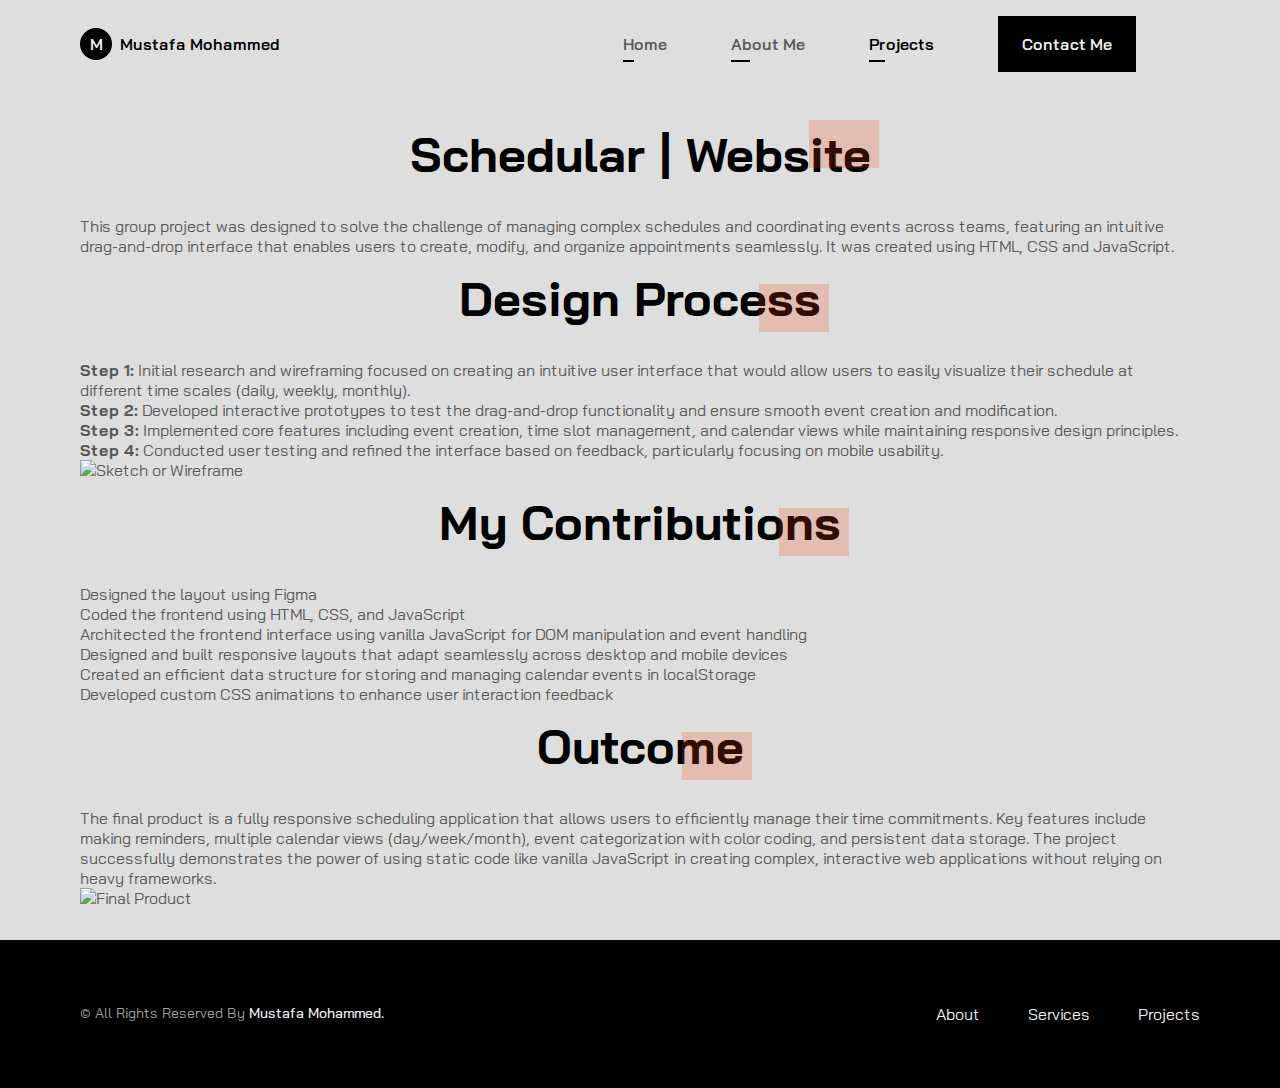
==== project1.html @ 7ba120cb "trying to fix quickly small errors + making sure that I fulfill all the conditions for the assignmen" ====
<!DOCTYPE html>
<html lang="en">

<head>
    <meta charset="UTF-8">
    <meta name="viewport" content="width=device-width, initial-scale=1.0">
    <link rel="shortcut icon" href="assets/images/favicon.ico" type="image/x-icon">
    <link rel="stylesheet" href="https://cdnjs.cloudflare.com/ajax/libs/remixicon/4.6.0/remixicon.css" crossorigin="">
    <link href="https://unpkg.com/aos@2.3.1/dist/aos.css" rel="stylesheet">
    <link rel="stylesheet" href="assets/css/styles.css">
    <title>Project Showcase | Project 1</title>
</head>

<body>
    <!-- Header (Reusing Existing Code) -->
    <header class="header" id="header">
        <nav class="nav container">
            <a href="/index.html" class="nav__logo">
                <span class="nav__logo-circle">M</span>
                <span class="nav__logo-name">Mustafa Mohammed</span>
            </a>

            <div class="nav__menu" id="nav-menu">
                <span class="nav__title">Menu</span>

                <h3 class="nav__name">Mustafa</h3>

                <ul class="nav__list">
                    <li class="nav__item">
                        <a href="/index.html" class="nav__link">Home</a>
                    </li>
                    <li class="nav__item">
                        <a href="/index.html#about" class="nav__link">About Me</a>
                    </li>
                    <li class="nav__item">
                        <a href="/index.html#projects" class="nav__link active-link">Projects</a>
                    </li>
                    <li class="nav__item">
                        <a href="/index.html#contact" class="nav__link nav__link-button">Contact Me</a>
                    </li>
                </ul>
                <!-- Close Button -->
                <div class="nav__close" id="nav-close">
                    <i class="ri-close-line"></i>
                </div>
            </div>

            <div class="nav__buttons">
                <!-- Dark/Light Theme Button -->
                <i class="ri-moon-line change-theme" id="theme-button"></i>

                <!-- Toggle Button -->
                <div class="nav__toggle" id="nav-toggle">
                    <i class="ri-menu-line"></i>
                </div>
            </div>
        </nav>
    </header>

    <!-- Project Showcase Section -->
    <main class="main">
        <section class="project-showcase section">
            <div class="container">
                <!-- Project Introduction -->
                <h1 class="section__title-1">Schedular | Website</h1>
                <p class="project__intro">
                    This group project was designed to solve the challenge of managing complex schedules and
                    coordinating
                    events across teams, featuring an intuitive drag-and-drop interface that enables users to create,
                    modify, and organize appointments seamlessly. It was created using HTML, CSS and
                    JavaScript.
                </p>

                <!-- Design Process -->
                <h2 class="section__title-2">Design Process</h2>
                <p class="project__process">
                    <b>Step 1:</b> Initial research and wireframing focused on creating an intuitive user interface that
                    would allow users to easily visualize their schedule at different time scales (daily, weekly,
                    monthly).<br>
                    <b>Step 2:</b> Developed interactive prototypes to test the drag-and-drop functionality and ensure
                    smooth event creation and modification.<br>
                    <b>Step 3:</b> Implemented core features including event creation, time slot management, and
                    calendar views while maintaining responsive design principles.<br>
                    <b>Step 4:</b> Conducted user testing and refined the interface based on feedback, particularly
                    focusing on mobile usability.
                </p>

                <img src="assets/images/process-sketch.png" alt="Sketch or Wireframe" class="project__image">

                <!-- Your Contributions -->
                <h2 class="section__title-2">My Contributions</h2>
                <ul class="project__contributions">
                    <li>Designed the layout using Figma</li>
                    <li>Coded the frontend using HTML, CSS, and JavaScript</li>
                    <li>Architected the frontend interface using vanilla JavaScript for DOM manipulation and event
                        handling</li>
                    <li>Designed and built responsive layouts that adapt seamlessly across desktop and mobile devices
                    </li>
                    <li>Created an efficient data structure for storing and managing calendar events in localStorage
                    </li>
                    <li>Developed custom CSS animations to enhance user interaction feedback</li>
                </ul>

                <!-- Outcome -->
                <h2 class="section__title-2">Outcome</h2>
                <p class="project__outcome">
                    The final product is a fully responsive scheduling application that allows users to efficiently
                    manage their time commitments. Key features include making reminders, multiple calendar
                    views (day/week/month), event categorization with color coding, and persistent data storage. The
                    project successfully demonstrates the power of using static code like vanilla JavaScript in creating complex, interactive
                    web applications without relying on heavy frameworks.
                </p>
                <img src="assets/images/final-product.png" alt="Final Product" class="project__image">
            </div>
        </section>
    </main>

    <!-- Footer -->
    <footer class="footer">
        <div class="footer__container container grid">
            <ul class="footer__links">
                <li>
                    <a href="#about" class="footer__link">About</a>
                </li>

                <li>
                    <a href="#services" class="footer__link">Services</a>
                </li>

                <li>
                    <a href="#projects" class="footer__link">Projects</a>
                </li>
            </ul>

            <span class="footer__copy">
                &#169; All Rights Reserved By
                <a href="https://www.github.com/">Mustafa Mohammed.</a>
            </span>
        </div>
    </footer>

    <a href="#" class="scrollup" id="scroll-up">
        <i class="ri-arrow-up-s-line"></i>
    </a>

    <!-- for the scrolling transition functionality in JS -->
    <script src="https://unpkg.com/aos@2.3.1/dist/aos.js"></script>
    <!-- initializing the funtionality -->
    <script>
        AOS.init({});
    </script>

    <script src="assets/js/app.js"></script>
</body>

</html>
---- assets/css/styles.css ----
@import url('https://fonts.googleapis.com/css2?family=Bai+Jamjuree:ital,wght@0,200;0,300;0,400;0,500;0,600;0,700;1,200;1,300;1,400;1,500;1,600;1,700&family=Bebas+Neue&family=Fira+Sans+Condensed:ital,wght@0,100;0,200;0,300;0,400;0,500;0,600;0,700;0,800;0,900;1,100;1,200;1,300;1,400;1,500;1,600;1,700;1,800;1,900&family=Inter:ital,opsz,wght@0,14..32,100..900;1,14..32,100..900&family=Montserrat:ital,wght@0,100..900;1,100..900&family=Roboto:ital,wght@0,100;0,300;0,400;0,500;0,700;0,900;1,100;1,300;1,400;1,500;1,700;1,900&display=swap');

:root {
    --header-height: 3.5rem;

    --first-color: hsl(14, 98%, 50%);
    --black-color: hsl(0, 0%, 0%);
    --black-color-light: hsl(0, 0%, 40%);
    --white-color: hsl(0, 0%, 95%);
    --title-color: hsl(0, 0%, 0%);
    --text-color: hsl(0, 0%, 35%);
    --text-color-light: hsl(0, 0%, 64%);
    --body-color: hsl(0, 0%, 87%);
    --container-color: hsl(0, 0%, 83%);

    --body-font: "Bai Jamjuree", sans-serif;
    --biggest-font-size: 2.5rem;
    --h1-font-size: 1.75rem;
    --h2-font-size: 1.25rem;
    --h3-font-size: 1.125rem;
    --normal-font-size: .938rem;
    --small-font-size: .813rem;
    --smaller-font-size: .75rem;

    --font-regular: 400;
    --font-medium: 500;
    --font-semi-bold: 600;
    --font-bold: 700;

    --z-tooltip: 10;
    --z-fixed: 100;
}

@media screen and (min-width: 1150px) {
    :root {
        --biggest-font-size: 4.5rem;
        --h1-font-size: 3rem;
        --h2-font-size: 1.5rem;
        --h3-font-size: 1.25rem;
        --normal-font-size: 1rem;
        --small-font-size: .875rem;
        --smaller-font-size: .813rem;
    }
}


/*=============== BASE STYLES ===============*/
* {
    box-sizing: border-box;
    padding: 0;
    margin: 0;
}

html {
    scroll-behavior: smooth;
}

body {
    font-family: var(--body-font);
    font-size: var(--normal-font-size);
    background-color: var(--body-color);
    color: var(--text-color);
    transition: background-color .4s;
    /* for dark mode */
}

h1,
h2,
h3,
h4 {
    color: var(--title-color);
    font-weight: var(--font-bold);
}

ul {
    list-style: none;
}

a {
    text-decoration: none;
}

img {
    display: block;
    max-width: 100%;
    height: auto;
}

/*=============== THEME ===============*/
.nav__buttons {
    display: flex;
    align-items: center;
    column-gap: 1rem;
}

.change-theme {
    font-size: 1.25rem;
    color: var(--title-color);
    cursor: pointer;
    transition: color .3s;
}

/*========== Variables Dark theme ==========*/
body.dark-theme {
    --first-color: hsl(14, 80%, 50%);
    --black-color: hsl(0, 0%, 18%);
    --black-color-light: hsl(0, 0%, 30%);
    --title-color: hsl(0, 0%, 95%);
    --text-color: hsl(0, 0%, 70%);
    --body-color: hsl(0, 0%, 8%);
    --container-color: hsl(0, 0%, 12%);
}

/*========== 
      Color changes in some parts of 
      the website, in dark theme
  ==========*/
.dark-theme .shadow-header {
    box-shadow: 0 10px 12px hsla(0, 0%, 0%, .6);
}

.dark-theme .section__title-1::after,
.dark-theme .section__title-2::after {
    background-color: hsla(14, 70%, 50%, .2);
}

.dark-theme :is(.home__arrow, .home__line, .about__line) {
    filter: none;
}

.dark-theme .home__description b {
    background: linear-gradient(90deg,
            hsla(14, 80%, 50%, .3),
            hsla(14, 80%, 50%, 0));
}

.dark-theme :is(.button__ghost, .services__icon i) {
    color: var(--white-color);
}

.dark-theme .projects__card:hover {
    background-color: var(--body-color);
}

.dark-theme :is(.contact__mail, .contact__input, .contact__label) {
    background-color: var(--container-color);
}

.dark-theme .footer {
    background-color: hsl(0, 0%, 4%);
}

/*=============== REUSABLE CSS CLASSES ===============*/
.container {
    max-width: 1120px;
    margin-inline: 1.5rem;
}

.grid {
    display: grid;
    gap: 1.5rem;
}

.section {
    padding-block: 4rem 2rem;
    overflow: hidden;
}

.section__title-1,
.section__title-2 {
    position: relative;
    font-size: var(--h1-font-size);
    width: max-content;
    margin: .75rem auto 2rem;
}

.section__title-1 span,
.section__title-2 span {
    z-index: 5;
    position: relative;
}

.section__title-1::after,
.section__title-2::after {
    content: "";
    width: 40px;
    height: 28px;
    background-color: hsla(14, 98%, 50%, .2);
    position: absolute;
    top: -4px;
    right: -8px;
}

.section__title-2::after {
    top: initial;
    bottom: -4px;
}

.geometric-box {
    position: absolute;
    width: 20px;
    height: 20px;
    background-color: var(--first-color);
    rotate: -30deg;
}

.geometric-box::after {
    content: "";
    position: absolute;
    width: 16px;
    height: 16px;
    border: 3px solid var(--black-color);
    left: -5px;
    top: -5px;
}

.main {
    overflow: hidden;
    /* For animation ScrollReveal */
}

/* HEADER & NAV */
.header {
    position: fixed;
    width: 100%;
    top: 0;
    left: 0;
    background-color: var(--body-color);
    z-index: var(--z-fixed);
    transition: box-shadow .4s, background-color .4s;
}

.nav {
    position: relative;
    height: var(--header-height);
    display: flex;
    justify-content: space-between;
    align-items: center;
}

.nav__logo {
    display: flex;
    column-gap: .5rem;
    align-items: center;
    font-weight: var(--font-semi-bold);
    color: var(--title-color);
}

.nav__logo-circle,
.nav__toggle {
    width: 32px;
    height: 32px;
    background-color: var(--black-color);
    color: var(--white-color);
    display: grid;
    place-items: center;
}

.nav__logo-circle {
    border-radius: 50%;
}

.nav__toggle {
    font-size: 1.25rem;
    cursor: pointer;
}

/* for mobile devices */
@media screen and (max-width: 1150px) {
    .nav__menu {
        position: fixed;
        top: -100%;
        left: 0;
        background-color: hsla(0, 0%, 0%, .75);
        width: 100%;
        padding-block: 1.8rem 5rem;
        text-align: center;
        backdrop-filter: blur(8px);
        transition: top .4s;
    }
}

.nav__title,
.nav__name,
.nav__close {
    color: var(--white-color);
}

.nav-title {
    display: block;
    font-size: var(--smaller-font-size);
    font-weight: var(--font-semi-bold);
    margin-bottom: 3.5rem;
}

.nav__name {
    position: relative;
    width: max-content;
    margin: 0 auto 3rem;
    font-size: var(--h2-font-size);
}

.nav__name::after,
.nav__name::before {
    content: '';
    width: 40px;
    height: 1px;
    background-color: var(--text-color-light);
    position: absolute;
    top: 50%;
    left: -4rem;
}

.nav__name::before {
    left: initial;
    right: -4rem;
}

.nav__list {
    display: flex;
    flex-direction: column;
    row-gap: 2.5rem;
}

.nav__link {
    position: relative;
    color: var(--text-color-light);
    font-size: var(--h3-font-size);
    font-weight: var(--font-semi-bold);
    transition: color .3s;
}

.nav__link::after {
    content: '';
    width: 25%;
    height: 2px;
    background-color: var(--white-color);
    position: absolute;
    left: 0;
    bottom: -.5rem;
    transition: width .3s;
}

.nav__link:hover {
    color: var(--white-color);
}

.nav__link:hover::after {
    width: 25%;
}

.nav__close {
    position: absolute;
    font-size: 1.5rem;
    top: 1rem;
    right: 1.5rem;
    cursor: pointer;
}

.show-menu {
    top: 0;
}

.shadow-header {
    box-shadow: 0 1px 16px hsla(0, 0%, 0%, .12);
}

/* active links (when scrolling down) */
.active-link {
    color: var(--white-color);
}

.active-link::after {
    width: 25%;
}

/* HOME SECTION */
.home__container {
    padding-top: 2rem;
}

.home__name {
    font-size: var(--biggest-font-size);
    text-align: center;
}

.home__profile {
    position: relative;
    justify-self: center;
}

.home__image {
    width: 220px;
}

.home__img {
    position: relative;
    z-index: 10;
}

.home__shadow {
    width: 100%;
    height: 100%;
    background-color: var(--container-color);
    position: absolute;
    bottom: -.75rem;
    right: -.75rem;
    border: 4px solid var(--black-color);
    z-index: 5;
    transition: background-color .4s;
}

.home__arrow,
.home__line {
    position: absolute;
    filter: invert(1);
    width: 50px;
    transition: filter .4s;
}

.home__arrow {
    left: 40px;
    bottom: -4rem;
}

.home__line {
    right: -2rem;
    bottom: -.5rem;
}

.home-profile .geometric-box {
    top: 2.5rem;
    left: -.7rem;
    z-index: 10;
}

.home__social {
    height: max-content;
    position: absolute;
    left: -3rem;
    top: 0;
    bottom: 0;
    margin: auto 0;
    display: grid;
    row-gap: 1rem;
}

.home__social-link {
    background-color: var(--black-color-light);
    color: var(--white-color);
    font-size: 1.25rem;
    padding: 6px;
    display: grid;
    place-items: center;
    transition: background-color .3s;
}

.home__social-link:hover {
    background-color: var(--black-color);
}

.home__info {
    margin-top: 4rem;
}

.home__description {
    text-align: center;
    color: var(--title-color);
    margin-bottom: 1.5rem;
}

.home__description b {
    background: linear-gradient(90deg,
            hsla(14, 98%, 50%, .3),
            hsla(14, 98%, 50%, 0));
}

.home__scroll {
    display: block;
    width: max-content;
    margin: 0 auto;
}

.home__scroll-text {
    display: none;
}

.home__scroll-box {
    background-color: var(--black-color);
    color: var(--white-color);
    width: 36px;
    height: 36px;
    display: grid;
    place-items: center;
    font-size: 1rem;
    cursor: pointer;
    overflow: hidden;
    transition: background-color .4s;
}

.home__scroll-box i {
    animation: scroll-down 3s infinite;
}

/* animation keyframes for the scroll icon */
@keyframes scroll-down {
    0% {
        transform: translateY(-1rem);
        opacity: 0;
    }

    50% {
        transform: translateY(0);
        opacity: 1;
    }

    100% {
        transform: translateY(.6rem);
        opacity: 0;
    }
}

/* ABOUT SECTION */
.button,
.button__ghost {
    display: flex;
    align-items: center;
    justify-content: center;
    column-gap: .5rem;
}

.button {
    background-color: var(--black-color);
    padding: 1.1rem 1.5rem;
    color: var(--white-color);
    font-weight: var(--font-medium);
    transition: background-color .4s;
}

.button i {
    font-size: 1.25rem;
}

.button:hover {
    background-color: var(--first-color);
}

.button__ghost {
    border: 3px solid var(--black-color);
    color: var(--black-color);
    padding: .5rem;
    transition: border .4s, color .4s;
}

.button__ghost i {
    font-size: 1.25rem;
}

.button__ghost:hover {
    border: 3px solid var(--first-color);
}

.about {
    background-color: var(--container-color);
    transition: background-color .4s;
}

.about__container {
    row-gap: 0;
}

.about__profile {
    position: relative;
    justify-self: center;
    margin-block: 2.5rem 4.5rem;
}

.about__image {
    width: 220px;
}

.about__img {
    position: relative;
    border: 4px solid var(--black-color);
    /* --white-color */
    z-index: 1;
}

.about__shadow,
.about__line,
.about__box {
    position: absolute;
}

.about__shadow {
    width: 150px;
    height: 385px;
    background-color: var(--body-color);
    top: -2.5rem;
    right: -3.5rem;
    border-bottom: 4px solid var(--first-color);
    transition: background-color .4s;
}

.about__profile .geometric-box {
    top: 1.5rem;
    right: -2.8rem;
}

.about__line {
    filter: invert(1);
    right: -1.25rem;
    top: 6rem;
    width: 50px;
    transition: filter .4s;
}

.about__box {
    width: 40px;
    height: 40px;
    background-color: var(--first-color);
    right: -.5rem;
    bottom: 1.5rem;
}

.about__info {
    padding-left: 1.25rem;
}

.about__description {
    position: relative;
    color: var(--title-color);
    margin-bottom: 1.5rem;
}

.about__description::after {
    content: '';
    width: 20px;
    height: 1px;
    background-color: var(--title-color);
    position: absolute;
    left: -1.75rem;
    top: .5rem;
}

.about__list {
    list-style: square;
    color: var(--title-color);
    margin-bottom: 3rem;
}

.about__buttons {
    display: flex;
    justify-content: center;
    align-items: center;
    column-gap: 1rem;
}

/* SERVICES SECTION */
.services__container {
    grid-template-columns: 250px;
    justify-content: center;
    row-gap: 2rem;
    padding-top: 1rem;
}

.services__card {
    position: relative;
}

.services__content {
    height: 100%;
    background-color: var(--body-color);
    border: 4px solid var(--black-color);
    padding: 6rem 1rem 3rem;
    z-index: 5;
    position: relative;
    transition: background-color .4s, border .4s;
}

.services__border {
    position: absolute;
    width: 100%;
    height: 100%;
    border: 4px solid var(--first-color);
    top: 0;
    left: 0;
    transition: transform .4s;
}

.services__card:hover .services__border {
    transform: translate(.75rem, .75rem);
}

.services__icon {
    position: relative;
    display: inline-block;
}

.services__icon i {
    font-size: 2rem;
    color: var(--black-color);
    position: relative;
    z-index: 5;
}

.services__box {
    position: absolute;
    width: 24px;
    height: 24px;
    background-color: var(--first-color);
    right: -2px;
    top: -2px;
}

.services__title {
    font-size: var(--h2-font-size);
    margin-bottom: 1.25rem;
}

/* PROJECTS SECTION */
.projects {
    background-color: var(--container-color);
    transition: background-color .4s;
}

.projects__container {
    row-gap: 1rem 1rem 2rem;
}

.projects__card {
    padding: 1rem 1rem 2rem;
    transition: background-color .4s;
}

.projects__image {
    position: relative;
    margin-bottom: .75rem;
}

.project__button {
    position: absolute;
    right: 1rem;
    bottom: -1.5rem;
    padding: 1rem;
}

.projects__content {
    margin-bottom: 1.25rem;
}

.projects__subtitle {
    position: relative;
    display: inline-block;
    font-size: var(--small-font-size);
    font-weight: var(--font-medium);
    color: var(--text-color);
    margin-bottom: .75rem;
    padding-left: 1.75rem;
}

.projects__subtitle::after {
    content: '';
    width: 20px;
    height: 1px;
    background-color: var(--text-color);
    position: absolute;
    top: 50%;
    left: 0;
}

.projects__title {
    font-size: var(--h3-font-size);
    margin-bottom: .75rem;
}

.projects__buttons {
    display: flex;
    align-items: center;
    column-gap: 1rem;
}

.projects__link {
    display: flex;
    align-items: center;
    column-gap: .25rem;
    color: var(--text-color);
    font-size: var(--small-font-size);
    font-weight: var(--font-medium);
    transition: color .4s;
}

.projects__link i {
    font-size: 1rem;
    color: var(--title-color);
    transition: color .4s;
}

.projects__link:hover,
.projects__link:hover i {
    color: var(--first-color);
}

.projects__card:hover {
    background-color: var(--white-color);
}

/* CONTACT SECTION */
.contact {
    padding-bottom: 0;
}

.contact__container {
    position: relative;
    grid-template-rows: 300px max-content max-content;
    row-gap: 0;
}

.contact__data {
    position: relative;
    width: 300px;
    height: 300px;
    background-color: var(--container-color);
    padding: 3rem 1.5rem 3.5rem;
    margin-left: auto;
    border-bottom: 4px solid var(--first-color);
    z-index: 5;
    transition: background-color .4s;
}

.contact__data .section__title-2 {
    margin: 0 0 1.5rem;
    transform: translateX(-3rem);
}

.contact__description-1 {
    color: var(--title-color);
    font-weight: var(--font-medium);
    margin-bottom: 2rem;
}

.contact__description-2 {
    color: var(--title-color);
    font-size: var(--small-font-size);
}

.contact__data .geometric-box {
    top: 2rem;
    right: 2.5rem;
}

.contact__mail {
    position: relative;
    background-color: var(--black-color);
    padding: 5rem 1.5rem 2.5rem;
    margin-top: -2.5rem;
    transition: background-color .4s;
}

.contact__title {
    color: var(--white-color);
    font-size: var(--h2-font-size);
    margin-bottom: 2rem;
    text-align: center;
}

.contact__form,
.contact__group {
    display: grid;
    row-gap: 1.25rem;
}

.contact__form {
    position: relative;
}

.contact__box {
    position: relative;
    width: 100%;
    height: 58px;
}

.contact__input,
.contact__button {
    font-family: var(--body-font);
    font-size: var(--normal-font-size);
    outline: none;
    border: none;
}

.contact__input {
    position: absolute;
    width: 100%;
    height: 100%;
    background-color: var(--black-color);
    border: 3px solid var(--black-color-light);
    color: var(--white-color);
    padding: .5rem 1rem;
    font-weight: var(--font-medium);
    transition: border .4s, background-color .4s;
}

.contact__input::placeholder {
    color: var(--text-color-light);
    transition: opacity .4s;
}

.contact__input:focus {
    border: 3px solid var(--white-color);
}

.contact__input:-webkit-autofill {
    /* this does so that the value inside of the input doesn't become another color (autofill from Google) */
    transition: background-color 6000s, color 6000s;
}

.contact__label {
    position: absolute;
    top: 8px;
    left: 10px;
    color: var(--text-color-light);
    font-size: var(--small-font-size);
    font-weight: var(--font-medium);
    background-color: var(--black-color);
    padding: 8px;
    pointer-events: none;
    transition: top .4s, opacity .4s, background-color .4s;
    opacity: 0;
}

.contact__form .contact__area {
    height: 10rem;
}

.contact__area textarea {
    resize: none;
    padding-top: 1rem;
}

.contact__button {
    background-color: var(--first-color);
    cursor: pointer;
}

/* Making the placeholder opaque */
.contact__input:focus::placeholder {
    opacity: 0;
}

.contact__input:focus+.contact__label,
.contact__input:not(:placeholder-shown).contact__input:not(:focus)+.contact__label {
    opacity: 1;
    top: -16px;
}

.contact__social {
    display: grid;
    row-gap: 1rem;
    background-color: inherit; /* hsl(0, 0%, 10%) */
    padding-block: 1rem 2rem;
    text-align: center;
}

.contact__social-arrow {
    width: 32px;
    margin: 0 auto;
}

.contact__social-data {
    display: flex;
    flex-direction: column;
    row-gap: 1.5rem;
}

.contact__social-description-1 {
    color: var(--text-color);
    font-size: var(--small-font-size);
    margin-bottom: .5rem;
}

.contact__social-description-2 {
    color: var(--title-color);
    font-size: var(--small-font-size);
    font-weight: var(--font-semi-bold);
}

.contact__social-links {
    display: flex;
    justify-content: center;
    column-gap: .75rem;
}

.contact__social-link {
    background-color: var(--black-color-light);
    padding: 6px;
    color: var(--white-color);
    font-size: 1.25rem;
    display: grid;
    place-items: center;
    transition: background-color .3s;
}

.contact__social-link:hover {
    background-color: var(--first-color);
}

/* FOOTER */
.footer {
    background-color: var(--black-color);
}

.footer__container {
    padding-block: 3rem 2rem;
    row-gap: 2.5rem;
}

.footer__links {
    display: flex;
    justify-content: center;
    column-gap: 2rem;
}

.footer__link {
    color: var(--white-color);
    transition: color .4s;
}

.footer__link:hover {
    color: var(--text-color-light);
}

.footer__copy {
    color: var(--text-color-light);
    font-size: var(--small-font-size);
    text-align: center;
}

.footer__copy a {
    color: var(--white-color);
    font-weight: var(--font-medium);
}

/* for the scroll up icon */
.scrollup {
    position: fixed;
    right: 1rem;
    bottom: -50%;
    background-color: var(--black-color);
    display: inline-flex;
    padding: 8px;
    font-size: 1.25rem;
    color: var(--white-color);
    z-index: var(--z-tooltip);
    transition: bottom .4s, transform .4s, background-color .4s;
}

.scrollup:hover {
    transform: translateY(-.5rem);
}

.show-scroll {
    bottom: 3rem;
}

.main {
    overflow: hidden;
}

/* BREAKPOINTS */
/* For the smaller devices */
@media screen and (min-width: 340px) {
    .container {
        margin-inline: 1rem;
    }

    .home__image {
        width: 180px;
    }

    .about__image {
        width: 160px;
    }

    .about__shadow {
        height: 330px;
        right: -2.5rem;
    }

    .contact__data {
        width: 100%;
    }

    .contact__data .section__title-2 {
        transform: translateX(0);
    }
}

/* For medium-large devices */
@media screen and (max-width: 576px) {

    .home__container,
    .about__container,
    .projects__container {
        grid-template-columns: 350px;
        justify-content: center;
    }

    .contact__data {
        width: 350px;
        padding: 4rem 1.5rem;
    }

    .contact__container {
        grid-template-columns: 500px;
        justify-content: center;
    }

    .contact__group {
        grid-template-columns: repeat(2, 1fr);
        column-gap: 1rem;
    }

    .contact__group {
        grid-template-columns: repeat(2, 1fr);
        column-gap: 1rem;
    }

    .contact__social {
        background-color: transparent;
    }

    .contact__social-arrow {
        filter: invert(1);
    }

    .contact__social-description-1 {
        color: var(--text-color);
    }

    .contact__social-description-2 {
        color: var(--title-color);
    }

    .dark-theme .contact__social-arrow {
        filter: none;
    }
}

@media screen and (max-width: 768px) {
    .services__container {
        grid-template-columns: repeat(2, 250px);
    }

    .projects__container {
        grid-template-columns: repeat(2, 350px);
    }
}

/* For large devices */
@media screen and (min-width: 1024px) and (max-width: 2000px) {
    .container {
        margin-inline: auto;
    }

    .section {
        padding-block: 7rem 2rem;
        overflow: hidden;
    }

    .section__title-1::after,
    .section__title-2::after {
        width: 70px;
        height: 48px;
    }

    .geometric-box {
        transform: scale(1.2);
    }

    .nav {
        height: calc(var(--header-height) + 2rem);
        column-gap: 4rem;
    }

    .nav__close,
    .nav__toggle,
    .nav__title,
    .nav__name {
        display: none;
    }

    .nav__list {
        flex-direction: row;
        column-gap: 4rem;
    }

    .nav__menu {
        margin-left: auto;
    }

    .nav__link {
        color: var(--text-color);
        font-size: var(--normal-font-size);
    }

    .nav__link:hover {
        color: var(--title-color);
    }

    .nav__link::after {
        background-color: var(--title-color);
    }

    .active-link {
        color: var(--title-color);
    }

    .nav__link-button {
        background-color: var(--black-color);
        color: var(--white-color);
        padding: 1.1rem 1.5rem;
    }

    .nav__link-button:hover {
        color: var(--white-color);
    }

    .nav__link-button::after {
        background-color: transparent;
    }

    .change-theme {
        color: var(--text-color);
    }

    .change-theme:hover {
        color: var(--title-color);
    }

    .home__container {
        grid-template-columns: repeat(2, 460px);
        gap: 2rem 4rem;
        align-items: center;
        padding-block: 5.5rem;
    }

    .home__profile {
        grid-column: 2 / 3;
        grid-row: 1 / 3;
    }

    .home__image {
        width: 350px;
    }

    .home__shadow {
        right: -1.25rem;
        bottom: -1.25rem;
        border: 6px solid var(--black-color);
    }

    .home__name,
    .home__description {
        text-align: initial;
    }

    .home__name {
        align-self: flex-end;
    }

    .home__info {
        margin-top: 0;
        align-self: flex-start;
    }

    .home__description {
        position: relative;
        font-size: var(--h2-font-size);
        margin-bottom: 5.5rem;
        padding-left: 3rem;
    }

    .home__description::after {
        content: '';
        width: 32px;
        height: 2px;
        background-color: var(--title-color);
        position: absolute;
        left: 0;
        top: 14px;
    }

    .home__scroll {
        margin: 0;
        display: flex;
        align-items: center;
        column-gap: .75rem;
    }

    .home__scroll-text {
        display: block;
        color: var(--text-color);
        font-size: var(--small-font-size);
        font-weight: var(--font-medium);
    }

    .home__scroll-box {
        width: 44px;
        height: 44px;
    }

    .home__scroll-box i {
        font-size: 1.25rem;
    }

    .home__profile .geometric-box {
        top: 15rem;
        z-index: 1000;
    }

    .home__arrow {
        top: 8.5rem;
        left: -7rem;
        rotate: 100deg;
        width: 80px;
    }

    .home__line {
        left: -15rem;
        bottom: 1rem;
        width: 80px;
        rotate: 30deg;
    }

    .home__social {
        left: initial;
        right: -6rem;
    }

    .home__social-link {
        font-size: 1.5rem;
        padding: .5rem;
    }

    .about__container {
        grid-template-columns: 440px 525px;
        gap: 1rem 9rem;
        align-items: center;
        padding-block: 1rem;
    }

    .about__profile {
        order: -1;
        grid-row: 1 / 3;
    }

    .about__image {
        width: 350px;
    }

    .about__img {
        border: 8px solid var(--black-color);
    }

    .about__shadow {
        width: 240px;
        height: 585px;
        top: -4rem;
        right: -5.5rem;
        border-bottom: 6px solid var(--first-color);
    }

    .about__profile .geometric-box {
        right: -4rem;
        top: 4.5rem;
    }

    .about__line {
        width: 80px;
        right: -2rem;
        top: 10rem;
    }

    .about__box {
        width: 64px;
        height: 64px;
        right: -.75rem;
    }

    .about__container .section__title-1 {
        align-self: flex-end;
        margin-inline: 0;
    }

    .about__info {
        align-self: flex-start;
        padding-left: 3rem;
    }

    .about__description {
        font-size: var(--h2-font-size);
        margin-bottom: 2rem;
    }

    .about__description::after {
        width: 32px;
        height: 2px;
        left: -3rem;
        top: 14px;
    }

    .about__list {
        margin-bottom: 5rem;
    }

    .about__buttons {
        justify-content: initial;
    }

    .button__ghost {
        padding: .75rem;
    }

    .button__ghost i {
        font-size: 1.5rem;
    }

    .services__container {
        grid-template-columns: repeat(3, 282px);
        column-gap: 5rem;
        padding-block: 3rem 5rem;
    }

    .services__content {
        padding: 6.5rem 1.5rem 3.5rem;
        border: 6px solid var(--black-color);
    }

    .services__icon i {
        font-size: 3rem;
    }

    .services__box {
        width: 32px;
        height: 32px;
    }

    .services__title {
        margin-bottom: 1.5rem;
    }

    .services__card:hover .services__border {
        transform: translate(1.25rem, 1.25rem);
    }

    .projects__container {
        grid-template-columns: repeat(3, 352px);
        padding-block: 3rem 1rem;
    }

    .projects__card {
        padding: 1.25rem 1.25rem 2.5rem;
    }

    .projects__image {
        margin-bottom: 1rem;
    }

    .projects__content {
        margin-bottom: 2rem;
    }

    .projects__button {
        right: 1.25rem;
    }

    .contact__container {
        grid-template-columns: 440px 670px;
        grid-template-rows: initial;
        padding-bottom: 2rem;
        overflow: hidden;
    }

    .contact__mail {
        grid-column: 2 / 3;
        grid-row: 1 / 3;
        padding: 7rem 5.5rem 6rem 7.5rem;
        margin-top: 0;
    }

    .contact__title {
        font-size: var(--h3-font-size);
        text-align: initial;
    }

    .contact__box {
        height: 60px;
    }

    .contact__form .contact__area {
        height: 11rem;
    }

    .contact__button {
        margin-top: 1.25rem;
        width: max-content;
    }

    .contact__data {
        width: 392px;
        height: 375px;
        padding: 4.4rem 3.5rem 3.5rem;
        margin: 7.5rem 0 0 8rem;
        border-bottom: 6px solid var(--first-color);
    }

    .contact__data .section__title-2 {
        margin: 0 0 2rem;
        transform: translateX(-6.5rem);
    }

    .contact__social {
        margin-left: 8rem;
        text-align: initial;
    }

    .contact__social-data {
        flex-direction: row;
        align-items: center;
        column-gap: 1.25rem;
    }

    .contact__social-arrow {
        width: 40px;
    }

    .contact__social-link {
        font-size: 1.5rem;
        padding: .5rem;
    }

    .contact__message {
        bottom: -2.5rem;
    }

    .dark-theme .contact__data {
        text-shadow: 4px 0 8px hsla(0, 0%, 4%, .3);
    }

    .dark-theme .contact__social-description-1 {
        color: var(--text-color);
    }

    .dark-theme .contact__social-description-2 {
        color: var(--white-color);
    }

    .footer__container {
        padding-block: 4rem;
        grid-template-columns: repeat(2, max-content);
        justify-content: space-between;
    }

    .footer__links {
        column-gap: 3rem;
        order: 1;
    }

    .scrollup {
        right: 3rem;
    }
}
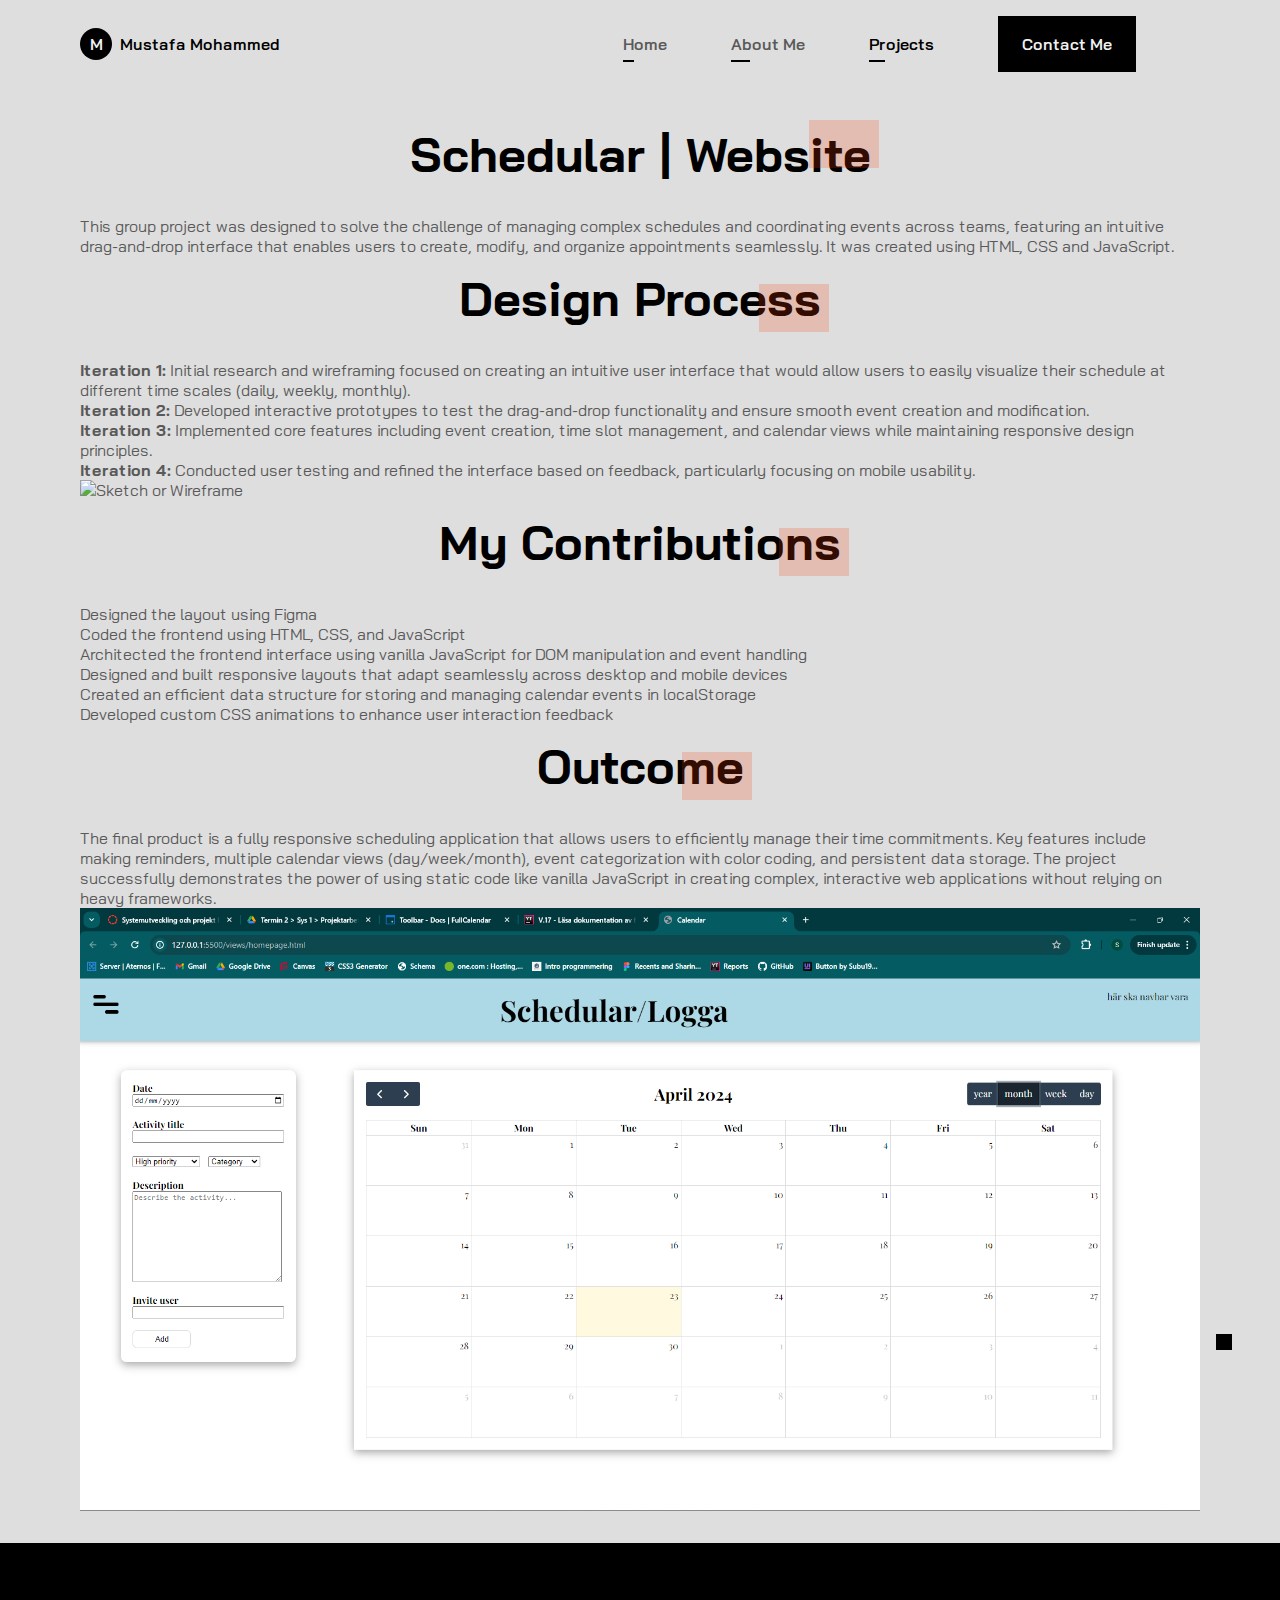
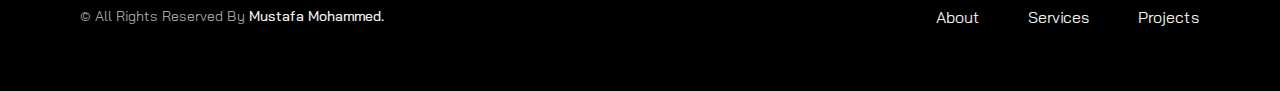
==== commit c6ef5467: "LAST MINUTE CLUTCH!!!!" ====
--- a/project1.html
+++ b/project1.html
@@ -74,14 +74,14 @@
                 <!-- Design Process -->
                 <h2 class="section__title-2">Design Process</h2>
                 <p class="project__process">
-                    <b>Step 1:</b> Initial research and wireframing focused on creating an intuitive user interface that
+                    <b>Iteration 1:</b> Initial research and wireframing focused on creating an intuitive user interface that
                     would allow users to easily visualize their schedule at different time scales (daily, weekly,
                     monthly).<br>
-                    <b>Step 2:</b> Developed interactive prototypes to test the drag-and-drop functionality and ensure
+                    <b>Iteration 2:</b> Developed interactive prototypes to test the drag-and-drop functionality and ensure
                     smooth event creation and modification.<br>
-                    <b>Step 3:</b> Implemented core features including event creation, time slot management, and
+                    <b>Iteration 3:</b> Implemented core features including event creation, time slot management, and
                     calendar views while maintaining responsive design principles.<br>
-                    <b>Step 4:</b> Conducted user testing and refined the interface based on feedback, particularly
+                    <b>Iteration 4:</b> Conducted user testing and refined the interface based on feedback, particularly
                     focusing on mobile usability.
                 </p>
 
@@ -110,7 +110,7 @@
                     project successfully demonstrates the power of using static code like vanilla JavaScript in creating complex, interactive
                     web applications without relying on heavy frameworks.
                 </p>
-                <img src="assets/images/final-product.png" alt="Final Product" class="project__image">
+                <img src="assets/images/image_project_1.png" alt="Final Product" class="project__image">
             </div>
         </section>
     </main>
--- a/assets/css/styles.css
+++ b/assets/css/styles.css
@@ -1196,6 +1196,9 @@
 
     .nav__menu {
         margin-left: auto;
+        display: grid;
+        grid-template-columns: repeat(auto-fit, minmax(150px, 1fr));
+        gap: 1rem;
     }
 
     .nav__link {
@@ -1458,6 +1461,12 @@
         padding-block: 3rem 1rem;
     }
 
+    .projects__container {
+        display: grid;
+        grid-template-columns: repeat(auto-fit, minmax(250px, 1fr));
+        gap: 2rem;
+    }
+    
     .projects__card {
         padding: 1.25rem 1.25rem 2.5rem;
     }
